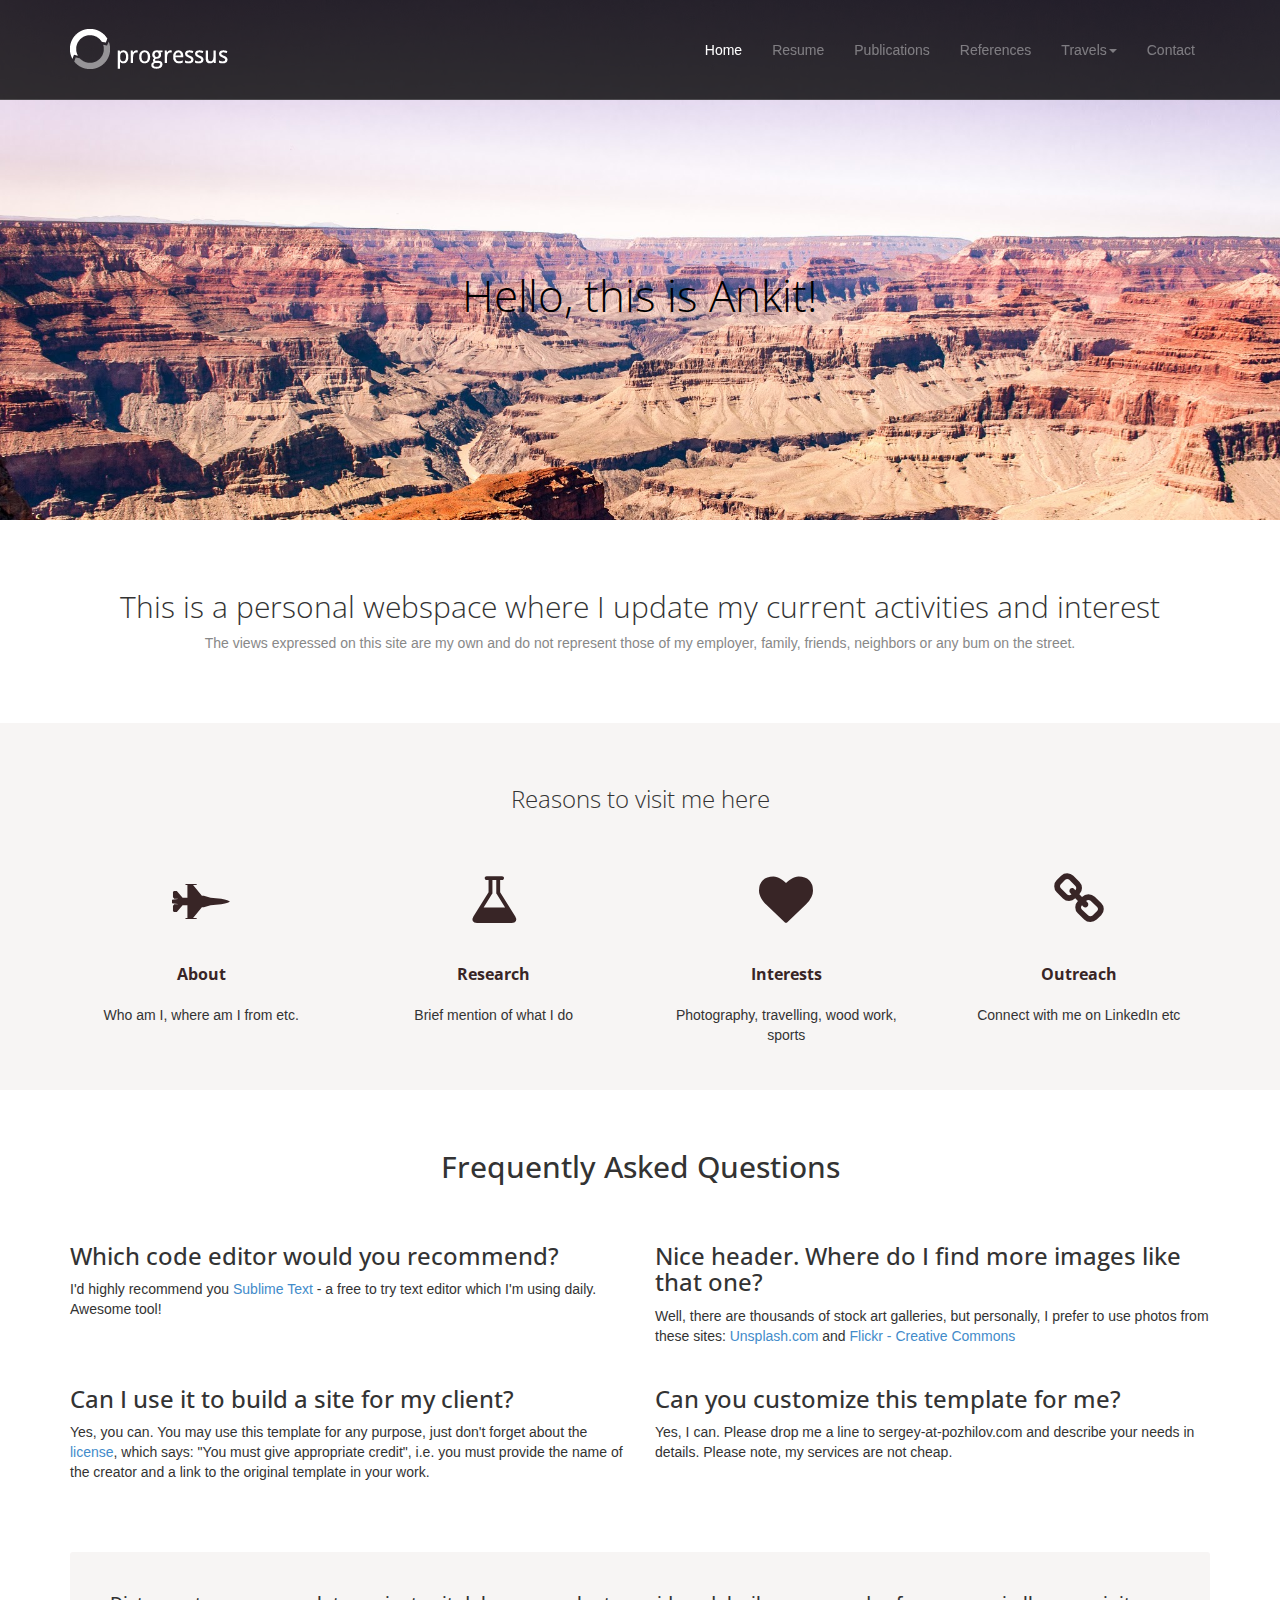
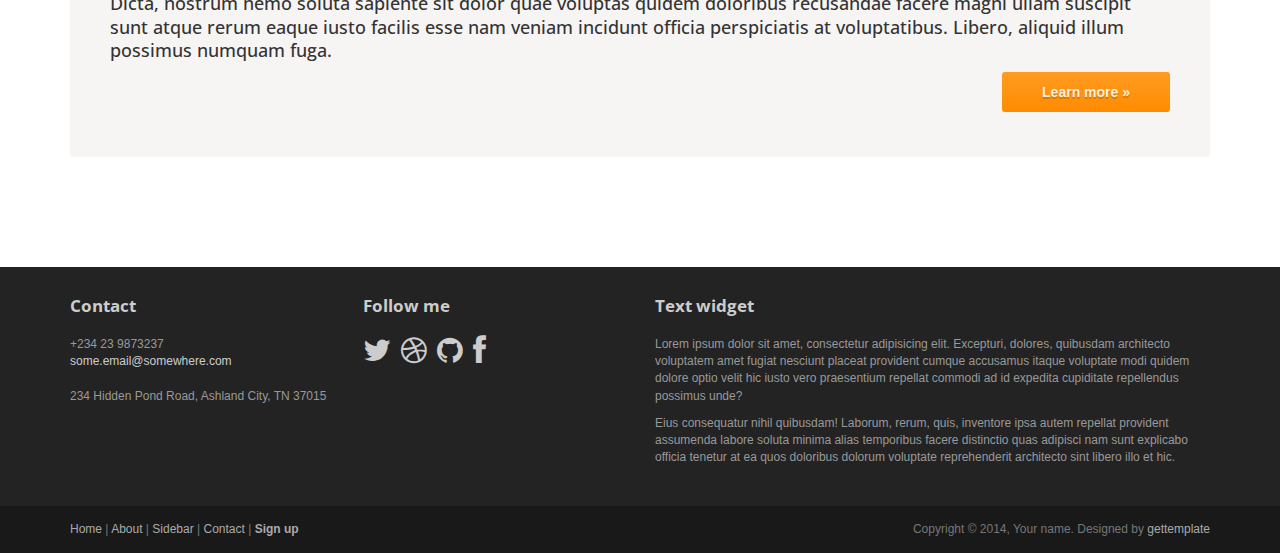
==== index.html @ 08feb182 "Test commit" ====
<!DOCTYPE html>
<html lang="en">
<head>
	<meta charset="utf-8">
	<meta name="viewport"    content="width=device-width, initial-scale=1.0">
	<meta name="description" content="">
	<meta name="author"      content="Sergey Pozhilov (GetTemplate.com)">
	
	<title>Progressus - Free business bootstrap template by GetTemplate</title>

	<link rel="shortcut icon" href="assets/images/gt_favicon.png">
	
	<link rel="stylesheet" media="screen" href="http://fonts.googleapis.com/css?family=Open+Sans:300,400,700">
	<link rel="stylesheet" href="assets/css/bootstrap.min.css">
	<link rel="stylesheet" href="assets/css/font-awesome.min.css">

	<!-- Custom styles for our template -->
	<link rel="stylesheet" href="assets/css/bootstrap-theme.css" media="screen" >
	<link rel="stylesheet" href="assets/css/main.css">

	<!-- HTML5 shim and Respond.js IE8 support of HTML5 elements and media queries -->
	<!--[if lt IE 9]>
	<script src="assets/js/html5shiv.js"></script>
	<script src="assets/js/respond.min.js"></script>
	<![endif]-->
</head>

<body class="home">
	<!-- Fixed navbar -->
	<div class="navbar navbar-inverse navbar-fixed-top headroom" >
		<div class="container">
			<div class="navbar-header">
				<!-- Button for smallest screens -->
				<button type="button" class="navbar-toggle" data-toggle="collapse" data-target=".navbar-collapse"><span class="icon-bar"></span> <span class="icon-bar"></span> <span class="icon-bar"></span> </button>
				<a class="navbar-brand" href="index.html"><img src="assets/images/logo.png" alt="Progressus HTML5 template"></a>
			</div>
			<div class="navbar-collapse collapse">
				<ul class="nav navbar-nav pull-right">
					<li class="active"><a href="#">Home</a></li>
					<li><a href="about.html">Resume</a></li>
					<li><a href="about.html">Publications</a></li>
					<li><a href="about.html">References</a></li>
					<li class="dropdown">
						<a href="#" class="dropdown-toggle" data-toggle="dropdown">Travels<b class="caret"></b></a>
						<ul class="dropdown-menu">
							<li><a href="sidebar-left.html">Left Sidebar</a></li>
							<li class="active"><a href="sidebar-right.html">Right Sidebar</a></li>
						</ul>
					</li>
					<li><a href="contact.html">Contact</a></li>					
				</ul>
			</div><!--/.nav-collapse -->
		</div>
	</div> 
	<!-- /.navbar -->

	<!-- Header -->
	<header id="head">
		<div class="container">
			<div class="row">
				<h1 class="lead">Hello, this is Ankit!</h1>
				<!-- <p class="tagline">PROGRESSUS: free business bootstrap template by <a href="http://www.gettemplate.com/?utm_source=progressus&amp;utm_medium=template&amp;utm_campaign=progressus">GetTemplate</a></p>
				<p><a class="btn btn-default btn-lg" role="button">MORE INFO</a> <a class="btn btn-action btn-lg" role="button">DOWNLOAD NOW</a></p> -->
			</div>
		</div>
	</header>
	<!-- /Header -->

	<!-- Intro -->
	<div class="container text-center">
		<br> <br>
		<h2 class="thin">This is a personal webspace where I update my current activities and interest</h2>
		<p class="text-muted">
			The views expressed on this site are my own and do not represent those of my employer, family, friends, neighbors or any bum on the street.
		</p>
	</div>
	<!-- /Intro-->
		
	<!-- Highlights - jumbotron -->
	<div class="jumbotron top-space">
		<div class="container">
			
			<h3 class="text-center thin">Reasons to visit me here</h3>
			
			<div class="row">
				<div class="col-md-3 col-sm-6 highlight">
					<div class="h-caption"><h4><i class="fa fa-fighter-jet fa-5"></i>About</h4></div>
					<div class="h-body text-center">
						<p>Who am I, where am I from etc.</p>
					</div>
				</div>
				<div class="col-md-3 col-sm-6 highlight">
					<div class="h-caption"><h4><i class="fa fa-flask fa-5"></i>Research</h4></div>
					<div class="h-body text-center">
						<p>Brief mention of what I do </p>
					</div>
				</div>
				<div class="col-md-3 col-sm-6 highlight">
					<div class="h-caption"><h4><i class="fa fa-heart fa-5"></i>Interests</h4></div>
					<div class="h-body text-center">
						<p>Photography, travelling, wood work, sports</p>
					</div>
				</div>
				<div class="col-md-3 col-sm-6 highlight">
					<div class="h-caption"><h4><i class="fa fa-link fa-5"></i>Outreach</h4></div>
					<div class="h-body text-center">
						<p>Connect with me on LinkedIn etc</p>
					</div>
				</div>
			</div> <!-- /row  -->
		
		</div>
	</div>
	<!-- /Highlights -->

	<!-- container -->
	<div class="container">

		<h2 class="text-center top-space">Frequently Asked Questions</h2>
		<br>

		<div class="row">
			<div class="col-sm-6">
				<h3>Which code editor would you recommend?</h3>
				<p>I'd highly recommend you <a href="http://www.sublimetext.com/">Sublime Text</a> - a free to try text editor which I'm using daily. Awesome tool!</p>
			</div>
			<div class="col-sm-6">
				<h3>Nice header. Where do I find more images like that one?</h3>
				<p>
					Well, there are thousands of stock art galleries, but personally, 
					I prefer to use photos from these sites: <a href="http://unsplash.com">Unsplash.com</a> 
					and <a href="http://www.flickr.com/creativecommons/by-2.0/tags/">Flickr - Creative Commons</a></p>
			</div>
		</div> <!-- /row -->

		<div class="row">
			<div class="col-sm-6">
				<h3>Can I use it to build a site for my client?</h3>
				<p>
					Yes, you can. You may use this template for any purpose, just don't forget about the <a href="http://creativecommons.org/licenses/by/3.0/">license</a>, 
					which says: "You must give appropriate credit", i.e. you must provide the name of the creator and a link to the original template in your work. 
				</p>
			</div>
			<div class="col-sm-6">
				<h3>Can you customize this template for me?</h3>
				<p>Yes, I can. Please drop me a line to sergey-at-pozhilov.com and describe your needs in details. Please note, my services are not cheap.</p>
			</div>
		</div> <!-- /row -->

		<div class="jumbotron top-space">
			<h4>Dicta, nostrum nemo soluta sapiente sit dolor quae voluptas quidem doloribus recusandae facere magni ullam suscipit sunt atque rerum eaque iusto facilis esse nam veniam incidunt officia perspiciatis at voluptatibus. Libero, aliquid illum possimus numquam fuga.</h4>
     		<p class="text-right"><a class="btn btn-primary btn-large">Learn more »</a></p>
  		</div>

    </div>
    <!-- /container -->
	
	<!-- Social links. @TODO: replace by link/instructions in template -->
	<section id="social">
		<div class="container">
			<div class="wrapper clearfix">
				<!-- AddThis Button BEGIN -->
				<div class="addthis_toolbox addthis_default_style">
				<a class="addthis_button_facebook_like" fb:like:layout="button_count"></a>
				<a class="addthis_button_tweet"></a>
				<a class="addthis_button_linkedin_counter"></a>
				<a class="addthis_button_google_plusone" g:plusone:size="medium"></a>
				</div>
				<!-- AddThis Button END -->
			</div>
		</div>
	</section>
	<!-- /social links -->


	<footer id="footer" class="top-space">

		<div class="footer1">
			<div class="container">
				<div class="row">
					
					<div class="col-md-3 widget">
						<h3 class="widget-title">Contact</h3>
						<div class="widget-body">
							<p>+234 23 9873237<br>
								<a href="mailto:#">some.email@somewhere.com</a><br>
								<br>
								234 Hidden Pond Road, Ashland City, TN 37015
							</p>	
						</div>
					</div>

					<div class="col-md-3 widget">
						<h3 class="widget-title">Follow me</h3>
						<div class="widget-body">
							<p class="follow-me-icons">
								<a href=""><i class="fa fa-twitter fa-2"></i></a>
								<a href=""><i class="fa fa-dribbble fa-2"></i></a>
								<a href=""><i class="fa fa-github fa-2"></i></a>
								<a href=""><i class="fa fa-facebook fa-2"></i></a>
							</p>	
						</div>
					</div>

					<div class="col-md-6 widget">
						<h3 class="widget-title">Text widget</h3>
						<div class="widget-body">
							<p>Lorem ipsum dolor sit amet, consectetur adipisicing elit. Excepturi, dolores, quibusdam architecto voluptatem amet fugiat nesciunt placeat provident cumque accusamus itaque voluptate modi quidem dolore optio velit hic iusto vero praesentium repellat commodi ad id expedita cupiditate repellendus possimus unde?</p>
							<p>Eius consequatur nihil quibusdam! Laborum, rerum, quis, inventore ipsa autem repellat provident assumenda labore soluta minima alias temporibus facere distinctio quas adipisci nam sunt explicabo officia tenetur at ea quos doloribus dolorum voluptate reprehenderit architecto sint libero illo et hic.</p>
						</div>
					</div>

				</div> <!-- /row of widgets -->
			</div>
		</div>

		<div class="footer2">
			<div class="container">
				<div class="row">
					
					<div class="col-md-6 widget">
						<div class="widget-body">
							<p class="simplenav">
								<a href="#">Home</a> | 
								<a href="about.html">About</a> |
								<a href="sidebar-right.html">Sidebar</a> |
								<a href="contact.html">Contact</a> |
								<b><a href="signup.html">Sign up</a></b>
							</p>
						</div>
					</div>

					<div class="col-md-6 widget">
						<div class="widget-body">
							<p class="text-right">
								Copyright &copy; 2014, Your name. Designed by <a href="http://gettemplate.com/" rel="designer">gettemplate</a> 
							</p>
						</div>
					</div>

				</div> <!-- /row of widgets -->
			</div>
		</div>

	</footer>	
		




	<!-- JavaScript libs are placed at the end of the document so the pages load faster -->
	<script src="http://ajax.googleapis.com/ajax/libs/jquery/1.10.2/jquery.min.js"></script>
	<script src="http://netdna.bootstrapcdn.com/bootstrap/3.0.0/js/bootstrap.min.js"></script>
	<script src="assets/js/headroom.min.js"></script>
	<script src="assets/js/jQuery.headroom.min.js"></script>
	<script src="assets/js/template.js"></script>
</body>
</html>
---- assets/css/main.css ----
/* Header */
#head { background:#181015 url( ../images/testBG.jpg) no-repeat; background-size: cover; min-height:520px; text-align: center; padding-top:240px; color:white; font-family:"Open sans", Helvetica, Arial; font-weight:300; }
#head.secondary { height:100px; min-height: 100px; padding-top:0px; }
	#head .lead { font-family:"Open sans", Helvetica, Arial; font-size:44px; margin-bottom:6px; color:black; line-height:1.15em; } 
	#head .tagline { color:rgba(255,255,255,0.75); margin-bottom:25px; }
		#head .tagline a { color:#fff; } 
	#head .btn { margin-bottom:10px;}
	#head .btn-default { text-shadow: none; background:transparent; color:rgba(255,255,255,.5); -webkit-box-shadow:inset 0px 0px 0px 3px rgba(255,255,255,.5); -moz-box-shadow:inset 0px 0px 0px 3px rgba(255,255,255,.5); box-shadow:inset 0px 0px 0px 3px rgba(255,255,255,.5); background: transparent; }
		#head .btn-default:hover,
		#head .btn-default:focus { color:rgba(255,255,255,.8); -webkit-box-shadow:inset 0px 0px 0px 3px rgba(255,255,255,.8); -moz-box-shadow:inset 0px 0px 0px 3px rgba(255,255,255,.8); box-shadow:inset 0px 0px 0px 3px rgba(255,255,255,.8); background: transparent; }
		#head .btn-default:active, 
		#head .btn-default.active { color:#fff; -webkit-box-shadow:inset 0px 0px 0px 3px #fff; -moz-box-shadow:inset 0px 0px 0px 3px #fff; box-shadow:inset 0px 0px 0px 3px #fff; background: transparent; }

@media (max-width: 767px) {
	#head { min-height:420px; padding-top:160px; }
	#head .lead { font-size: 34px; }
}


/* Autohide navbar */
.slideUp { top:-100px; }
.headroom { -webkit-transition: all 0.4s ease-out; -moz-transition: all 0.4s ease-out; -o-transition: all 0.4s ease-out; transition: all 0.4s ease-out; }


/* Highlights (in jumbotron in most cases) */
.highlight { margin-top:40px; }
	.h-caption { text-align: center; } 
	.h-caption i { display:block; font-size: 54px; color:#382526; margin-bottom:36px; }
	.h-caption h4 { color:#382526; font-size: 16px; font-weight: bold; margin-bottom:20px; }
	.h-body { }


/* Typography */
h1, h2, h3, h4, h5, h6 { font-family:"Open sans", Helvetica, Arial; }
h1, .h1, h2, .h2, h3, .h3 { margin-top:30px; } 
blockquote { font-style: italic; font-family: Georgia; color:#999; margin:30px 0 30px; }
label { color: #777; }
.thin { font-weight:300; }
.page-title { margin-top:20px; font-weight:300; }
.text-muted { color:#888; }
.breadcrumb { background:none; padding:0; margin:30px 0 0px 0; }
ul.list-spaces li{ margin-bottom:10px; }

/* Helpers */
.container-full { margin: 0 auto; width: 100%; }
.top-space { margin-top: 60px; }
.top-margin { margin-top:20px; }

img { max-width:100%; }
img.pull-right { margin-left: 10px; }
img.pull-left { margin-right: 10px; }
#map { width:100%; height:280px; }
#social { margin-top:50px; margin-bottom:50px; }
	#social .wrapper { width:340px; margin:0 auto; }

/* Main content block */
.maincontent { }

/* Sidebars */
.sidebar { padding-top:36px; padding-bottom:30px; }
	.sidebar .widget { margin-bottom:20px; }
	.sidebar h1, .sidebar .h1, .sidebar h2, .sidebar .h2, .sidebar h3, .sidebar .h3 { margin-top:20px; } 

/* Footer */
.footer1 { background: #232323; padding: 30px 0 0 0; font-size: 12px; color: #999; }
	.footer1 a { color: #ccc; }
		.footer1 a:hover {color: #fff; }
	.footer1 .widget { margin-bottom:30px; }		
	.footer1 .widget-title { font-size: 17px; font-weight: bold; color: #ccc; margin: 0 0 20px; }
	.footer1 .entry-meta { border-top: 1px solid #ccc; border-bottom: 1px solid #ccc; margin: 0 0 35px 0; padding: 2px 0; color: #888888; font-size: 12px; font-size: 0.75rem; }
		.footer1 .entry-meta a { color: #333333; }
		.footer1 .entry-meta .meta-in { border-top: 1px solid #ccc; border-bottom: 1px solid #ccc; padding: 10px 0; }
	.follow-me-icons { font-size:30px; }		
		.follow-me-icons i { float:left; margin:0 10px 0 0; }		

.footer2 { background: #191919; padding: 15px 0; color: #777; font-size: 12px; }
	.footer2 a { color: #aaa; }
		.footer2 a:hover { color: #fff; }
		.footer2 p { margin: 0; }

	.widget-simplenav { margin-left:-5px; }		
	.widget-simplenav a{ margin:0 5px; }
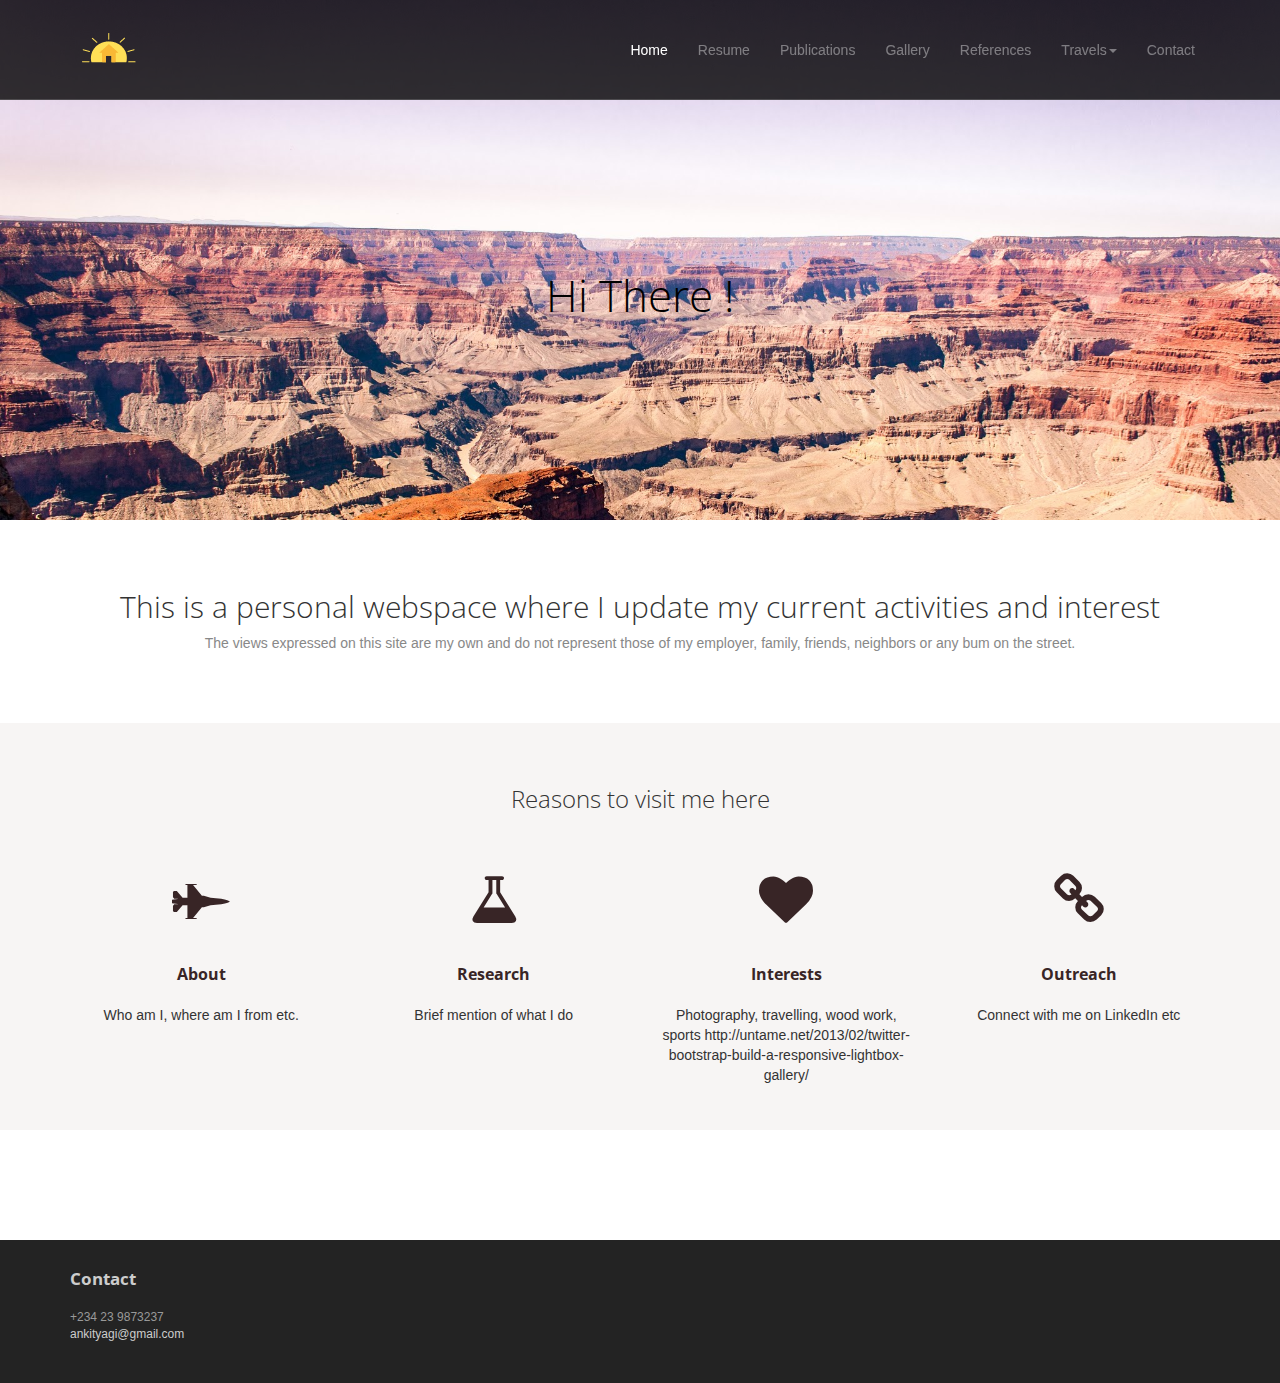
==== commit b5fd3d20: "added gallery and other minor mods" ====
--- a/index.html
+++ b/index.html
@@ -6,7 +6,7 @@
 	<meta name="description" content="">
 	<meta name="author"      content="Sergey Pozhilov (GetTemplate.com)">
 	
-	<title>Progressus - Free business bootstrap template by GetTemplate</title>
+	<title>Home</title>
 
 	<link rel="shortcut icon" href="assets/images/gt_favicon.png">
 	
@@ -37,8 +37,9 @@
 			<div class="navbar-collapse collapse">
 				<ul class="nav navbar-nav pull-right">
 					<li class="active"><a href="#">Home</a></li>
-					<li><a href="about.html">Resume</a></li>
+					<li><a href="resume.html">Resume</a></li>
 					<li><a href="about.html">Publications</a></li>
+					<li><a href="gallery.html">Gallery</a></li>
 					<li><a href="about.html">References</a></li>
 					<li class="dropdown">
 						<a href="#" class="dropdown-toggle" data-toggle="dropdown">Travels<b class="caret"></b></a>
@@ -58,7 +59,7 @@
 	<header id="head">
 		<div class="container">
 			<div class="row">
-				<h1 class="lead">Hello, this is Ankit!</h1>
+				<h1 class="lead">Hi There !</h1>
 				<!-- <p class="tagline">PROGRESSUS: free business bootstrap template by <a href="http://www.gettemplate.com/?utm_source=progressus&amp;utm_medium=template&amp;utm_campaign=progressus">GetTemplate</a></p>
 				<p><a class="btn btn-default btn-lg" role="button">MORE INFO</a> <a class="btn btn-action btn-lg" role="button">DOWNLOAD NOW</a></p> -->
 			</div>
@@ -98,7 +99,7 @@
 				<div class="col-md-3 col-sm-6 highlight">
 					<div class="h-caption"><h4><i class="fa fa-heart fa-5"></i>Interests</h4></div>
 					<div class="h-body text-center">
-						<p>Photography, travelling, wood work, sports</p>
+						<p>Photography, travelling, wood work, sports http://untame.net/2013/02/twitter-bootstrap-build-a-responsive-lightbox-gallery/</p>
 					</div>
 				</div>
 				<div class="col-md-3 col-sm-6 highlight">
@@ -113,47 +114,7 @@
 	</div>
 	<!-- /Highlights -->
 
-	<!-- container -->
-	<div class="container">
-
-		<h2 class="text-center top-space">Frequently Asked Questions</h2>
-		<br>
-
-		<div class="row">
-			<div class="col-sm-6">
-				<h3>Which code editor would you recommend?</h3>
-				<p>I'd highly recommend you <a href="http://www.sublimetext.com/">Sublime Text</a> - a free to try text editor which I'm using daily. Awesome tool!</p>
-			</div>
-			<div class="col-sm-6">
-				<h3>Nice header. Where do I find more images like that one?</h3>
-				<p>
-					Well, there are thousands of stock art galleries, but personally, 
-					I prefer to use photos from these sites: <a href="http://unsplash.com">Unsplash.com</a> 
-					and <a href="http://www.flickr.com/creativecommons/by-2.0/tags/">Flickr - Creative Commons</a></p>
-			</div>
-		</div> <!-- /row -->
-
-		<div class="row">
-			<div class="col-sm-6">
-				<h3>Can I use it to build a site for my client?</h3>
-				<p>
-					Yes, you can. You may use this template for any purpose, just don't forget about the <a href="http://creativecommons.org/licenses/by/3.0/">license</a>, 
-					which says: "You must give appropriate credit", i.e. you must provide the name of the creator and a link to the original template in your work. 
-				</p>
-			</div>
-			<div class="col-sm-6">
-				<h3>Can you customize this template for me?</h3>
-				<p>Yes, I can. Please drop me a line to sergey-at-pozhilov.com and describe your needs in details. Please note, my services are not cheap.</p>
-			</div>
-		</div> <!-- /row -->
-
-		<div class="jumbotron top-space">
-			<h4>Dicta, nostrum nemo soluta sapiente sit dolor quae voluptas quidem doloribus recusandae facere magni ullam suscipit sunt atque rerum eaque iusto facilis esse nam veniam incidunt officia perspiciatis at voluptatibus. Libero, aliquid illum possimus numquam fuga.</h4>
-     		<p class="text-right"><a class="btn btn-primary btn-large">Learn more »</a></p>
-  		</div>
-
-    </div>
-    <!-- /container -->
+	
 	
 	<!-- Social links. @TODO: replace by link/instructions in template -->
 	<section id="social">
@@ -183,70 +144,18 @@
 						<h3 class="widget-title">Contact</h3>
 						<div class="widget-body">
 							<p>+234 23 9873237<br>
-								<a href="mailto:#">some.email@somewhere.com</a><br>
-								<br>
-								234 Hidden Pond Road, Ashland City, TN 37015
+								<a href="mailto:#">ankityagi@gmail.com</a>
 							</p>	
 						</div>
 					</div>
+					
 
-					<div class="col-md-3 widget">
-						<h3 class="widget-title">Follow me</h3>
-						<div class="widget-body">
-							<p class="follow-me-icons">
-								<a href=""><i class="fa fa-twitter fa-2"></i></a>
-								<a href=""><i class="fa fa-dribbble fa-2"></i></a>
-								<a href=""><i class="fa fa-github fa-2"></i></a>
-								<a href=""><i class="fa fa-facebook fa-2"></i></a>
-							</p>	
-						</div>
-					</div>
-
-					<div class="col-md-6 widget">
-						<h3 class="widget-title">Text widget</h3>
-						<div class="widget-body">
-							<p>Lorem ipsum dolor sit amet, consectetur adipisicing elit. Excepturi, dolores, quibusdam architecto voluptatem amet fugiat nesciunt placeat provident cumque accusamus itaque voluptate modi quidem dolore optio velit hic iusto vero praesentium repellat commodi ad id expedita cupiditate repellendus possimus unde?</p>
-							<p>Eius consequatur nihil quibusdam! Laborum, rerum, quis, inventore ipsa autem repellat provident assumenda labore soluta minima alias temporibus facere distinctio quas adipisci nam sunt explicabo officia tenetur at ea quos doloribus dolorum voluptate reprehenderit architecto sint libero illo et hic.</p>
-						</div>
-					</div>
-
+					
 				</div> <!-- /row of widgets -->
 			</div>
-		</div>
-
-		<div class="footer2">
-			<div class="container">
-				<div class="row">
-					
-					<div class="col-md-6 widget">
-						<div class="widget-body">
-							<p class="simplenav">
-								<a href="#">Home</a> | 
-								<a href="about.html">About</a> |
-								<a href="sidebar-right.html">Sidebar</a> |
-								<a href="contact.html">Contact</a> |
-								<b><a href="signup.html">Sign up</a></b>
-							</p>
-						</div>
-					</div>
-
-					<div class="col-md-6 widget">
-						<div class="widget-body">
-							<p class="text-right">
-								Copyright &copy; 2014, Your name. Designed by <a href="http://gettemplate.com/" rel="designer">gettemplate</a> 
-							</p>
-						</div>
-					</div>
-
-				</div> <!-- /row of widgets -->
-			</div>
-		</div>
+		</div>		
 
 	</footer>	
-		
-
-
-
 
 	<!-- JavaScript libs are placed at the end of the document so the pages load faster -->
 	<script src="http://ajax.googleapis.com/ajax/libs/jquery/1.10.2/jquery.min.js"></script>
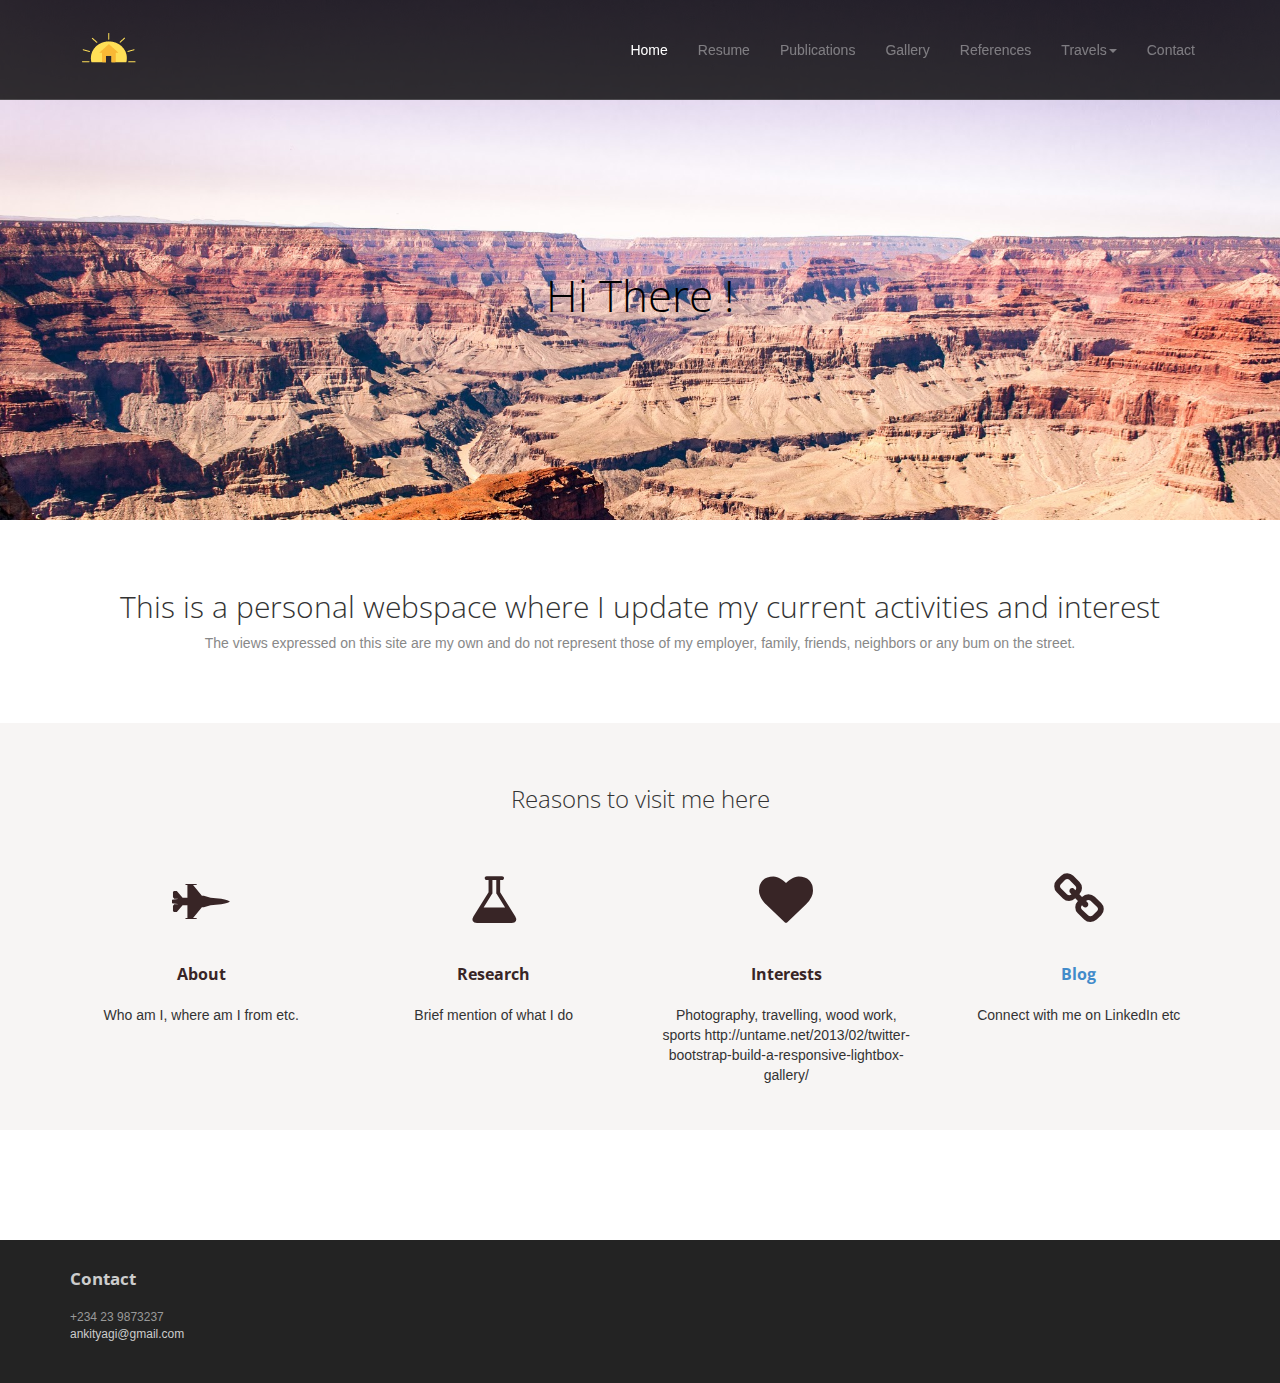
==== commit f306e939: "added blog" ====
--- a/index.html
+++ b/index.html
@@ -103,7 +103,7 @@
 					</div>
 				</div>
 				<div class="col-md-3 col-sm-6 highlight">
-					<div class="h-caption"><h4><i class="fa fa-link fa-5"></i>Outreach</h4></div>
+					<div class="h-caption"><h4><i class="fa fa-link fa-5"></i><a href="blog.ankittyagi.net">Blog</a></h4></div>
 					<div class="h-body text-center">
 						<p>Connect with me on LinkedIn etc</p>
 					</div>
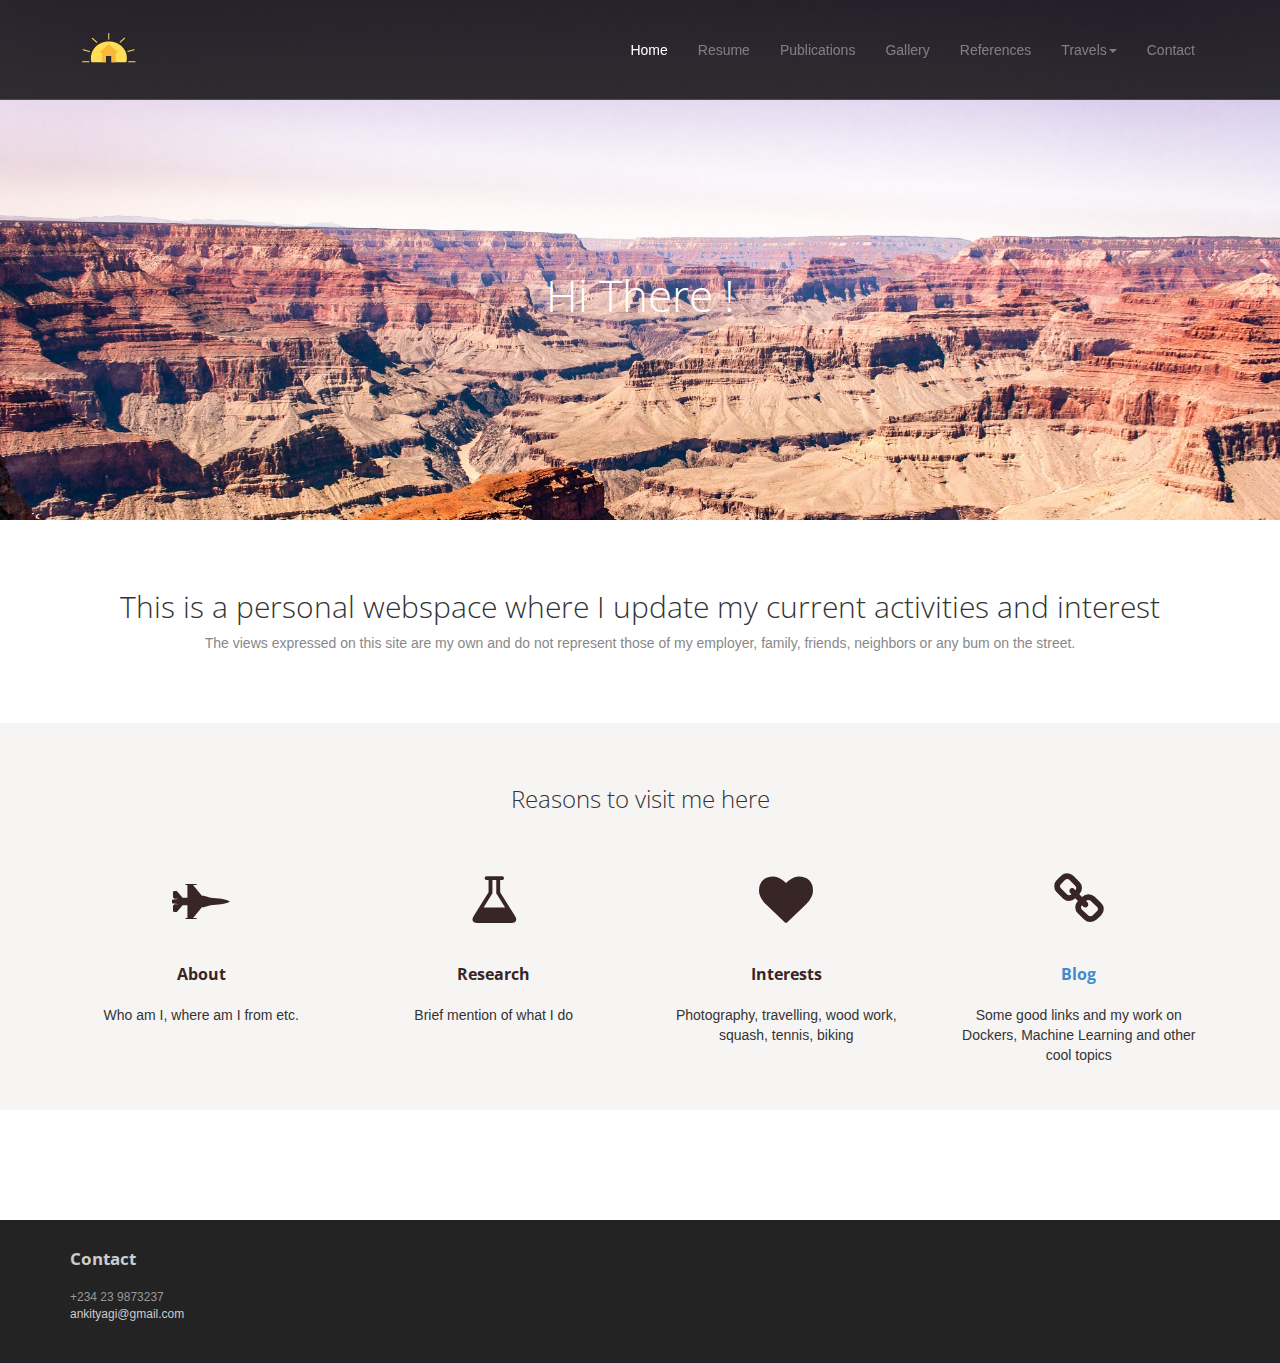
==== commit a136bf21: "minor" ====
--- a/index.html
+++ b/index.html
@@ -59,7 +59,7 @@
 	<header id="head">
 		<div class="container">
 			<div class="row">
-				<h1 class="lead">Hi There !</h1>
+				<h1 class="lead" style="color:white;">Hi There !</h1>
 				<!-- <p class="tagline">PROGRESSUS: free business bootstrap template by <a href="http://www.gettemplate.com/?utm_source=progressus&amp;utm_medium=template&amp;utm_campaign=progressus">GetTemplate</a></p>
 				<p><a class="btn btn-default btn-lg" role="button">MORE INFO</a> <a class="btn btn-action btn-lg" role="button">DOWNLOAD NOW</a></p> -->
 			</div>
@@ -99,13 +99,13 @@
 				<div class="col-md-3 col-sm-6 highlight">
 					<div class="h-caption"><h4><i class="fa fa-heart fa-5"></i>Interests</h4></div>
 					<div class="h-body text-center">
-						<p>Photography, travelling, wood work, sports http://untame.net/2013/02/twitter-bootstrap-build-a-responsive-lightbox-gallery/</p>
+						<p>Photography, travelling, wood work, squash, tennis, biking</p>
 					</div>
 				</div>
 				<div class="col-md-3 col-sm-6 highlight">
-					<div class="h-caption"><h4><i class="fa fa-link fa-5"></i><a href="blog.ankittyagi.net">Blog</a></h4></div>
+					<div class="h-caption"><h4><i class="fa fa-link fa-5"></i><a href="http://blog.ankittyagi.net/">Blog</a></h4></div>
 					<div class="h-body text-center">
-						<p>Connect with me on LinkedIn etc</p>
+						<p>Some good links and my work on Dockers, Machine Learning and other cool topics</p>
 					</div>
 				</div>
 			</div> <!-- /row  -->
